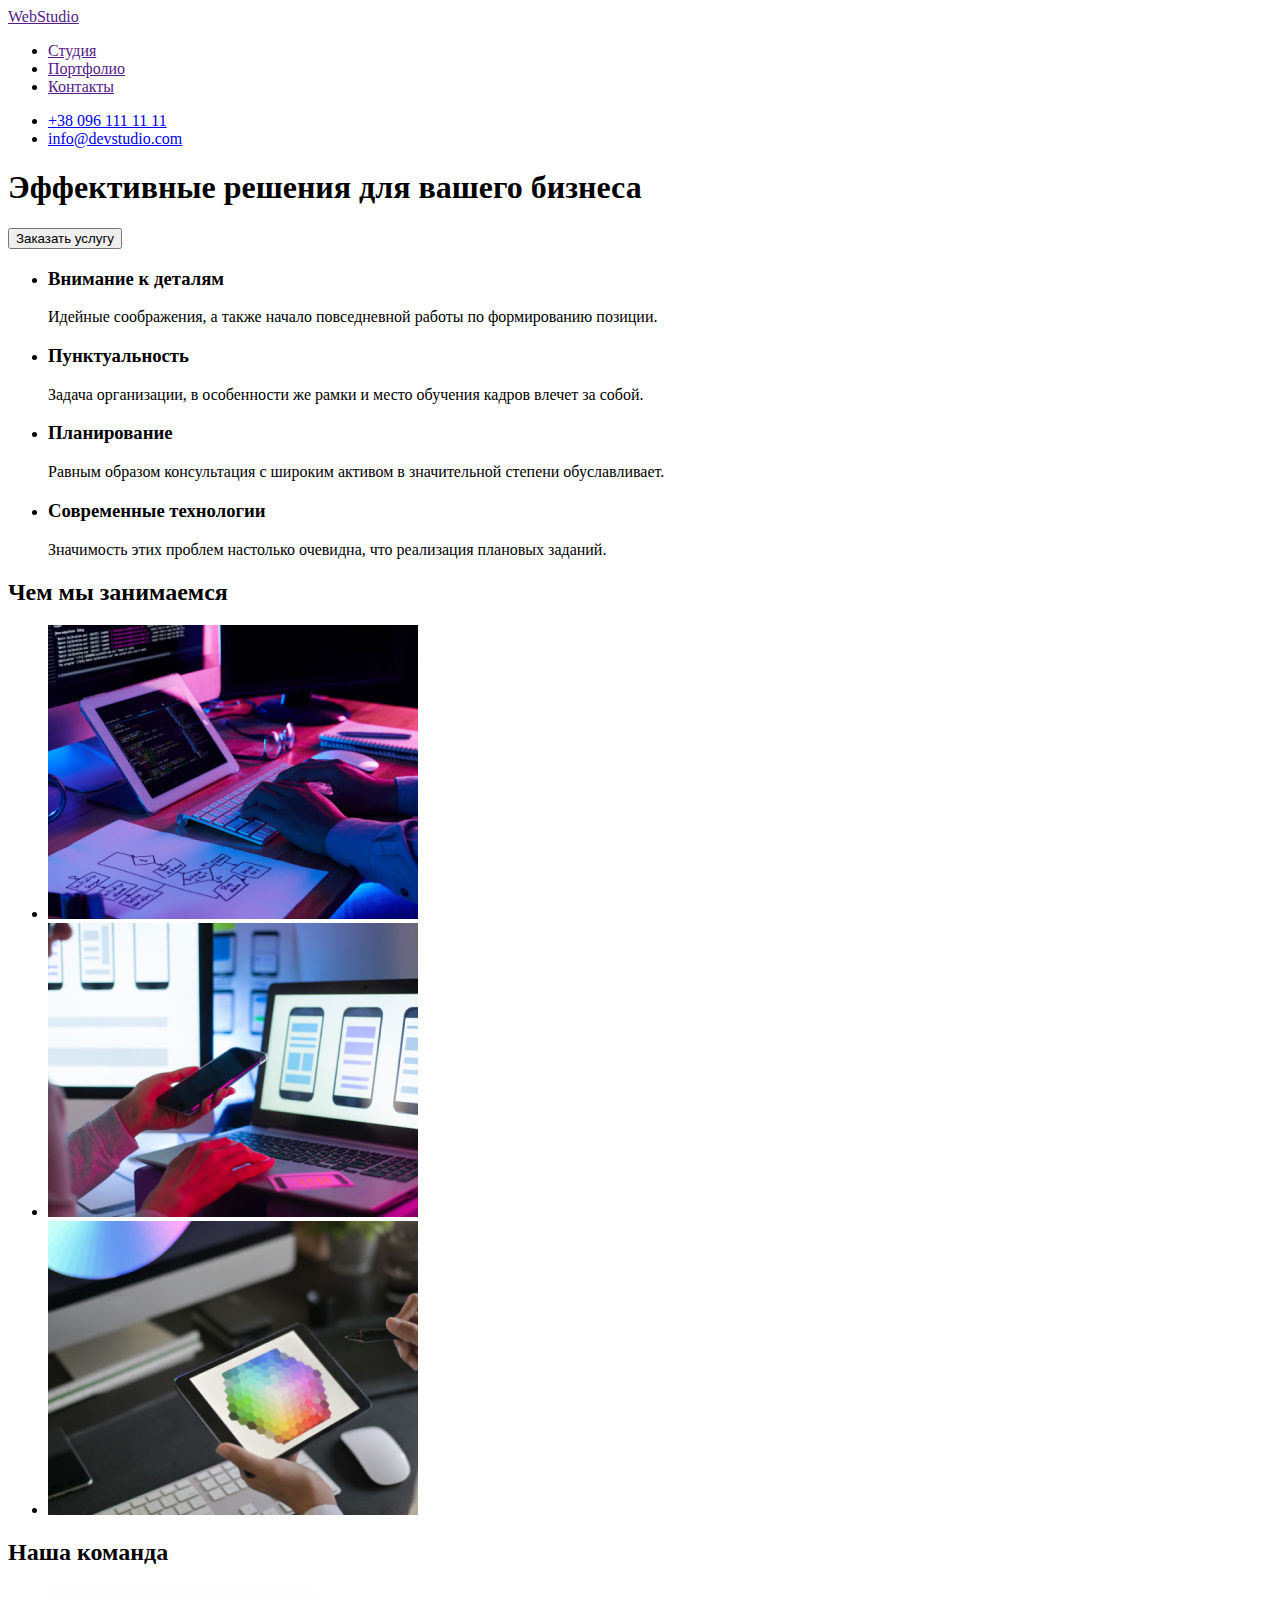
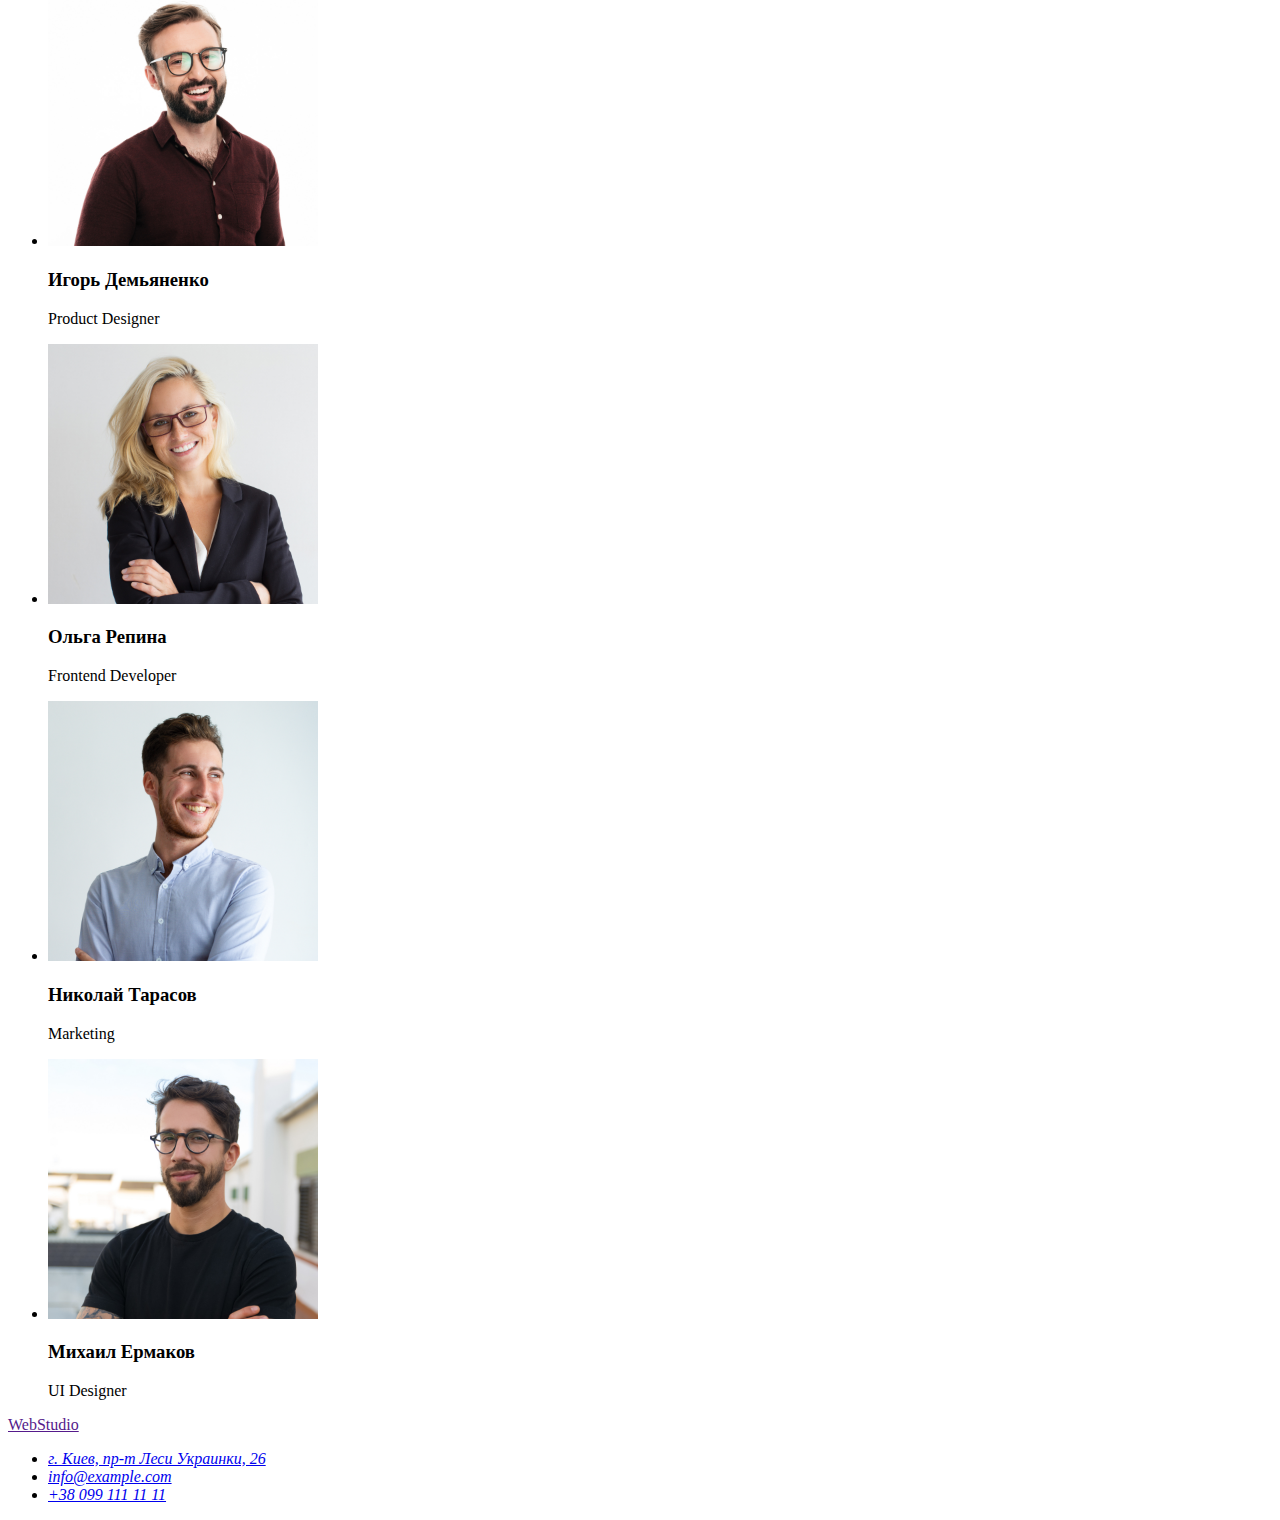
==== index.html @ d9b7ab6d "создает папку стилей" ====
<!DOCTYPE html>
<html lang="ru">
<head>
    <meta charset="UTF-8">
    <meta name="viewport" content="width=device-width, initial-scale=1.0">
    <title>Веб студия</title>
</head>
<body>
    <header>
        <nav>
            <a href="">WebStudio</a>
            <ul>
                <li>
                    <a href="">Студия</a>
                </li>
                <li>
                    <a href="">Портфолио</a>
                </li>
                <li>
                    <a href="">Контакты</a>
                </li>
            </ul>
        </nav>
        <ul>
            <li>
                <a href="tel:+380961111111">+38 096 111 11 11</a>
            </li>
            <li>
                <a href="mailto:info@devstudio.com">info@devstudio.com</a>
            </li>
        </ul>
    </header>
    <main>
        <!--HERO-->
        <section>
            <h1>Эффективные решения для вашего бизнеса</h1>
            <button type="button">Заказать услугу</button>
        </section>
        <!--Особенности-->
        <section>
            <h2 hidden>Особенности</h2>
                <ul>
                    <li>
                        <h3>Внимание к деталям</h3>
                        <p>Идейные соображения, а также начало повседневной работы по формированию позиции.
                        </p>
                    </li>
                    <li>
                        <h3>Пунктуальность</h3>
                        <p>Задача организации, в особенности же рамки и место обучения кадров влечет за собой.</p>
                    </li>
                    <li>
                        <h3>Планирование</h3>
                        <p>Равным образом консультация с широким активом в значительной степени обуславливает.</p>
                    </li>
                    <li>
                        <h3>Современные технологии</h3>
                        <p>Значимость этих проблем настолько очевидна, что реализация плановых заданий.</p>
                    </li>
                </ul>


        </section>
        <!--Чем мы занимаемся-->
        <section>
            <h2>Чем мы занимаемся</h2>
            <ul>
                <li><img src="./images/activity/activity-1.jpg" alt="человек печатает на клавиатуре" width="370" height="294">
                </li>
                <li><img src="./images/activity/activity-2.jpg" alt="человек смотрит в телефон" width="370" height="294"></li>
                <li><img src="./images/activity/activity-3.jpg" alt="человек работает в планшете" width="370" height="294"></li>
            </ul>
        </section>
        <!--Наша команда-->
        <section>
            <h2>Наша команда</h2>
            <ul>
                <li><img src="./images/team/player-1.jpg" alt="Мужчина в темной рубашке" width="270" height="260">
                    <h3>Игорь Демьяненко</h3>
                    <p lang="en">Product Designer</p>
                </li>
                <li><img src="./images/team/player-2.jpg" alt="Девушка в черном пиджаке" width="270" height="260">
                    <h3>Ольга Репина</h3>
                    <p lang="en">Frontend Developer</p>
                </li>
                <li><img src="./images/team/player-3.jpg" alt="Мужчина в светлой рубашке" width="270" height="260">
                    <h3>Николай Тарасов</h3>
                    <p lang="en">Marketing</p>
                </li>
                <li><img src="./images/team/player-4.jpg" alt="Мужчина в черной футболке" width="270" height="260">
                    <h3>Михаил Ермаков</h3>
                    <p lang="en">UI Designer</p>
                </li>
            </ul>
        </section>
    </main>
    <footer>
        <a href="">WebStudio</a>
        <address>
            <ul>
                <li>
                    <a href="https://goo.gl/maps/TbzfaEb3RNL8YiCQ6" target="_blank" rel="noopener noreferrer">г. Киев, пр-т Леси Украинки, 26</a>
                </li>
                <li>
                    <a href="mailto:info@example.com">info@example.com</a>
                </li>
                <li>
                    <a href="tel:+380991111111">+38 099 111 11 11</a>
                </li>
            </ul>
        </address>
    </footer>
</body>
</html>
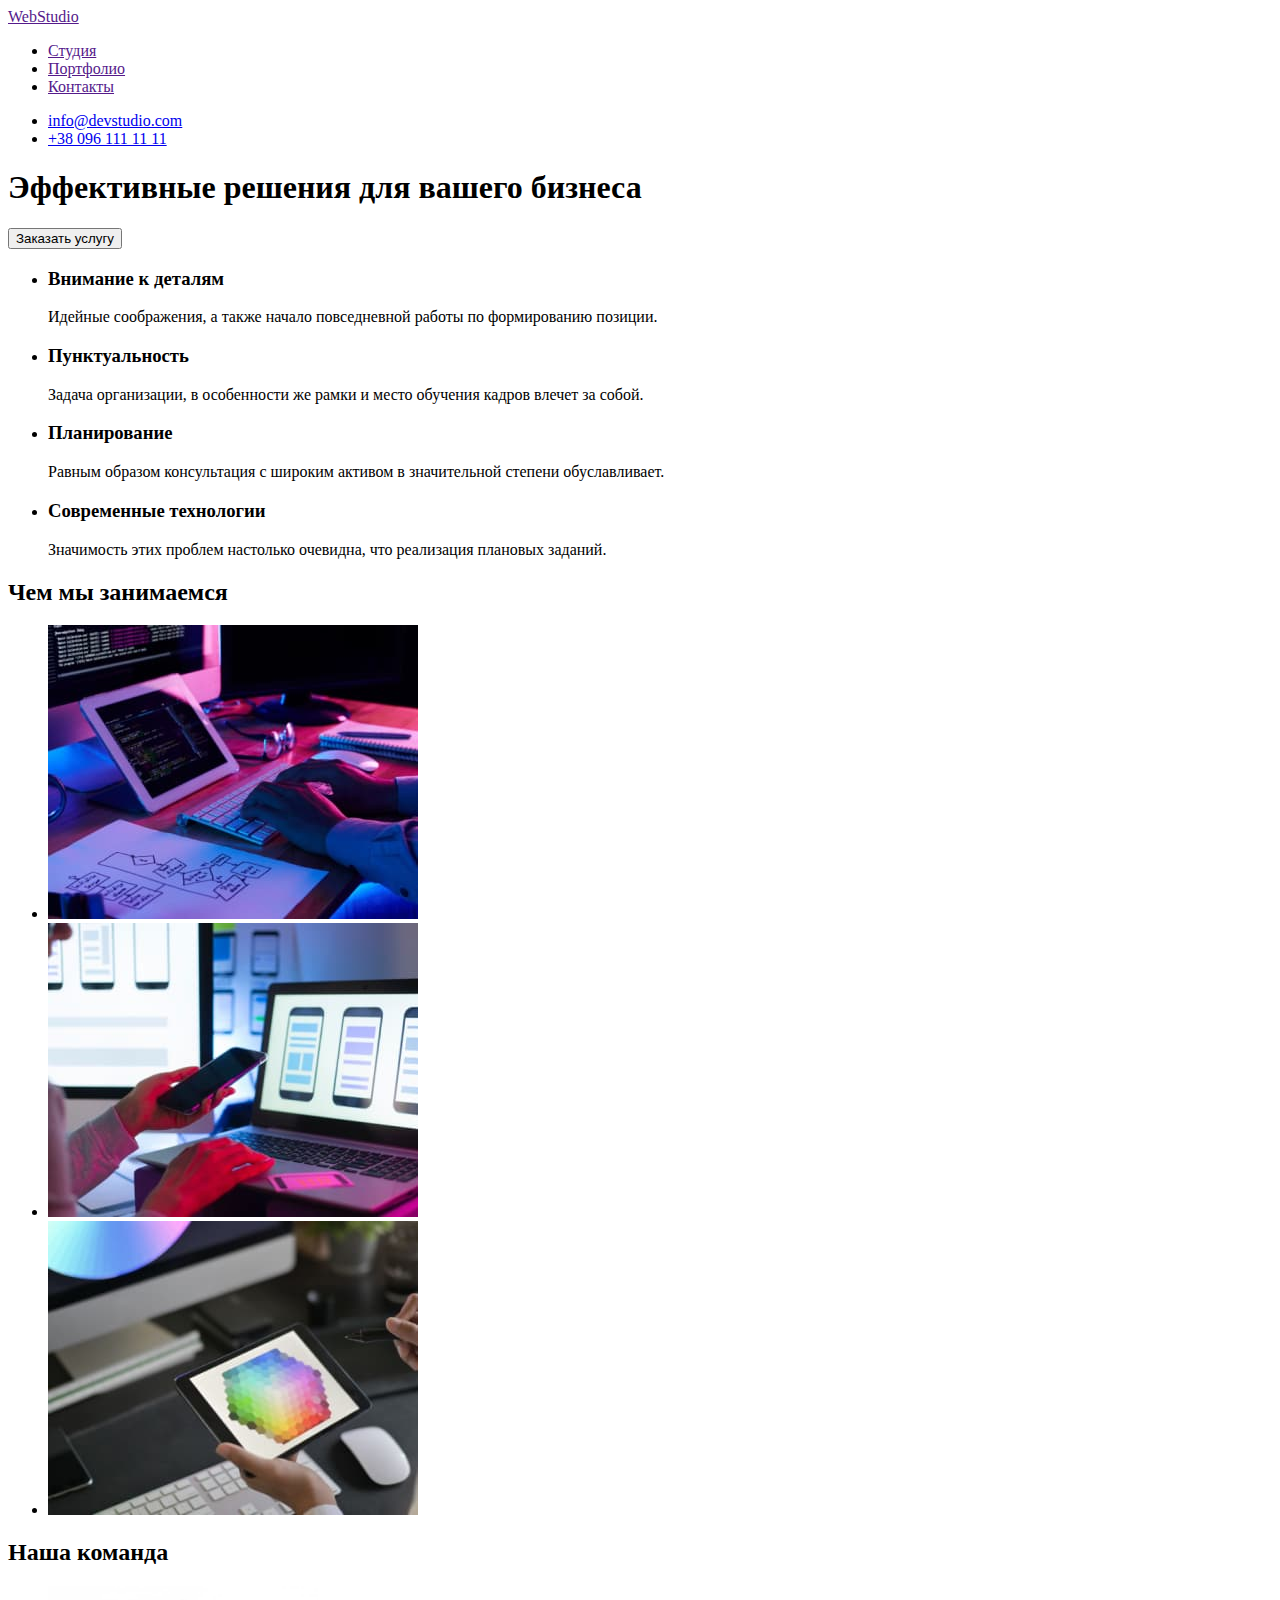
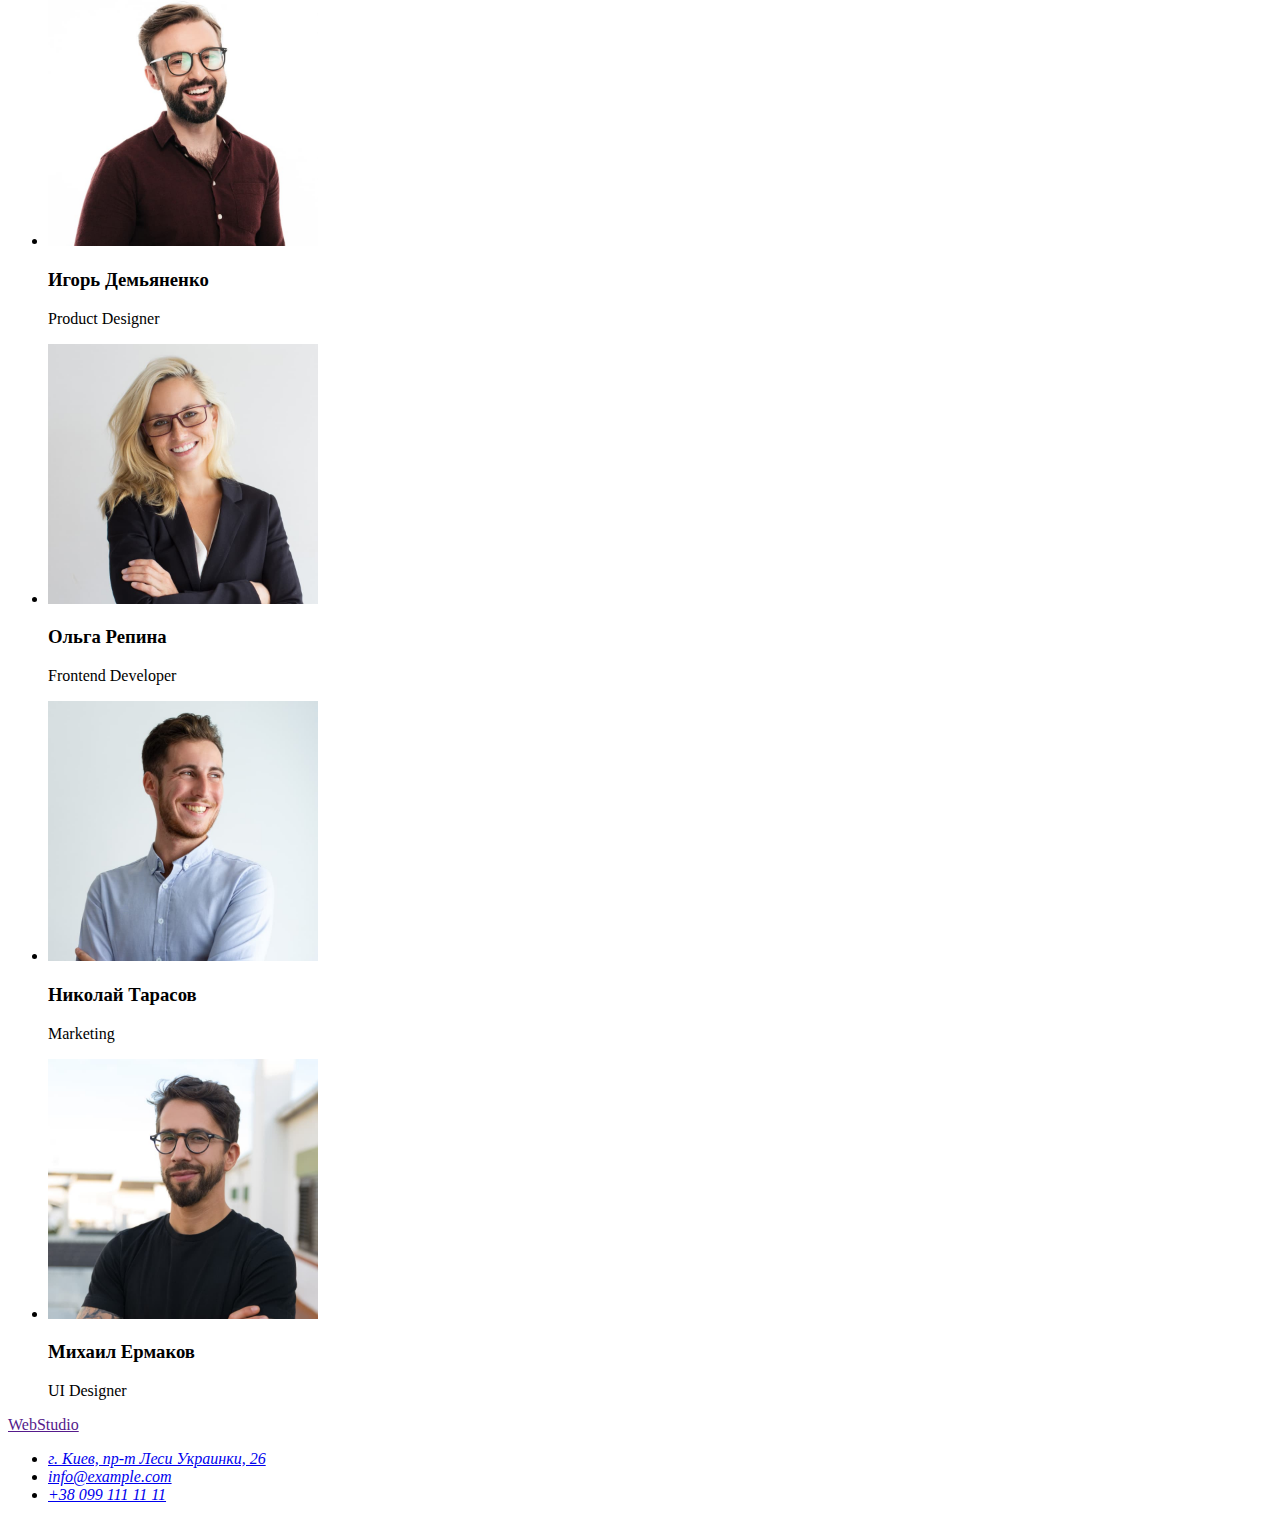
==== commit 0d0d66e1: "Наполняет секцию с проектами" ====
--- a/index.html
+++ b/index.html
@@ -23,10 +23,10 @@
         </nav>
         <ul>
             <li>
-                <a href="tel:+380961111111">+38 096 111 11 11</a>
+                <a href="mailto:info@devstudio.com">info@devstudio.com</a>
             </li>
             <li>
-                <a href="mailto:info@devstudio.com">info@devstudio.com</a>
+                <a href="tel:+380961111111">+38 096 111 11 11</a>
             </li>
         </ul>
     </header>
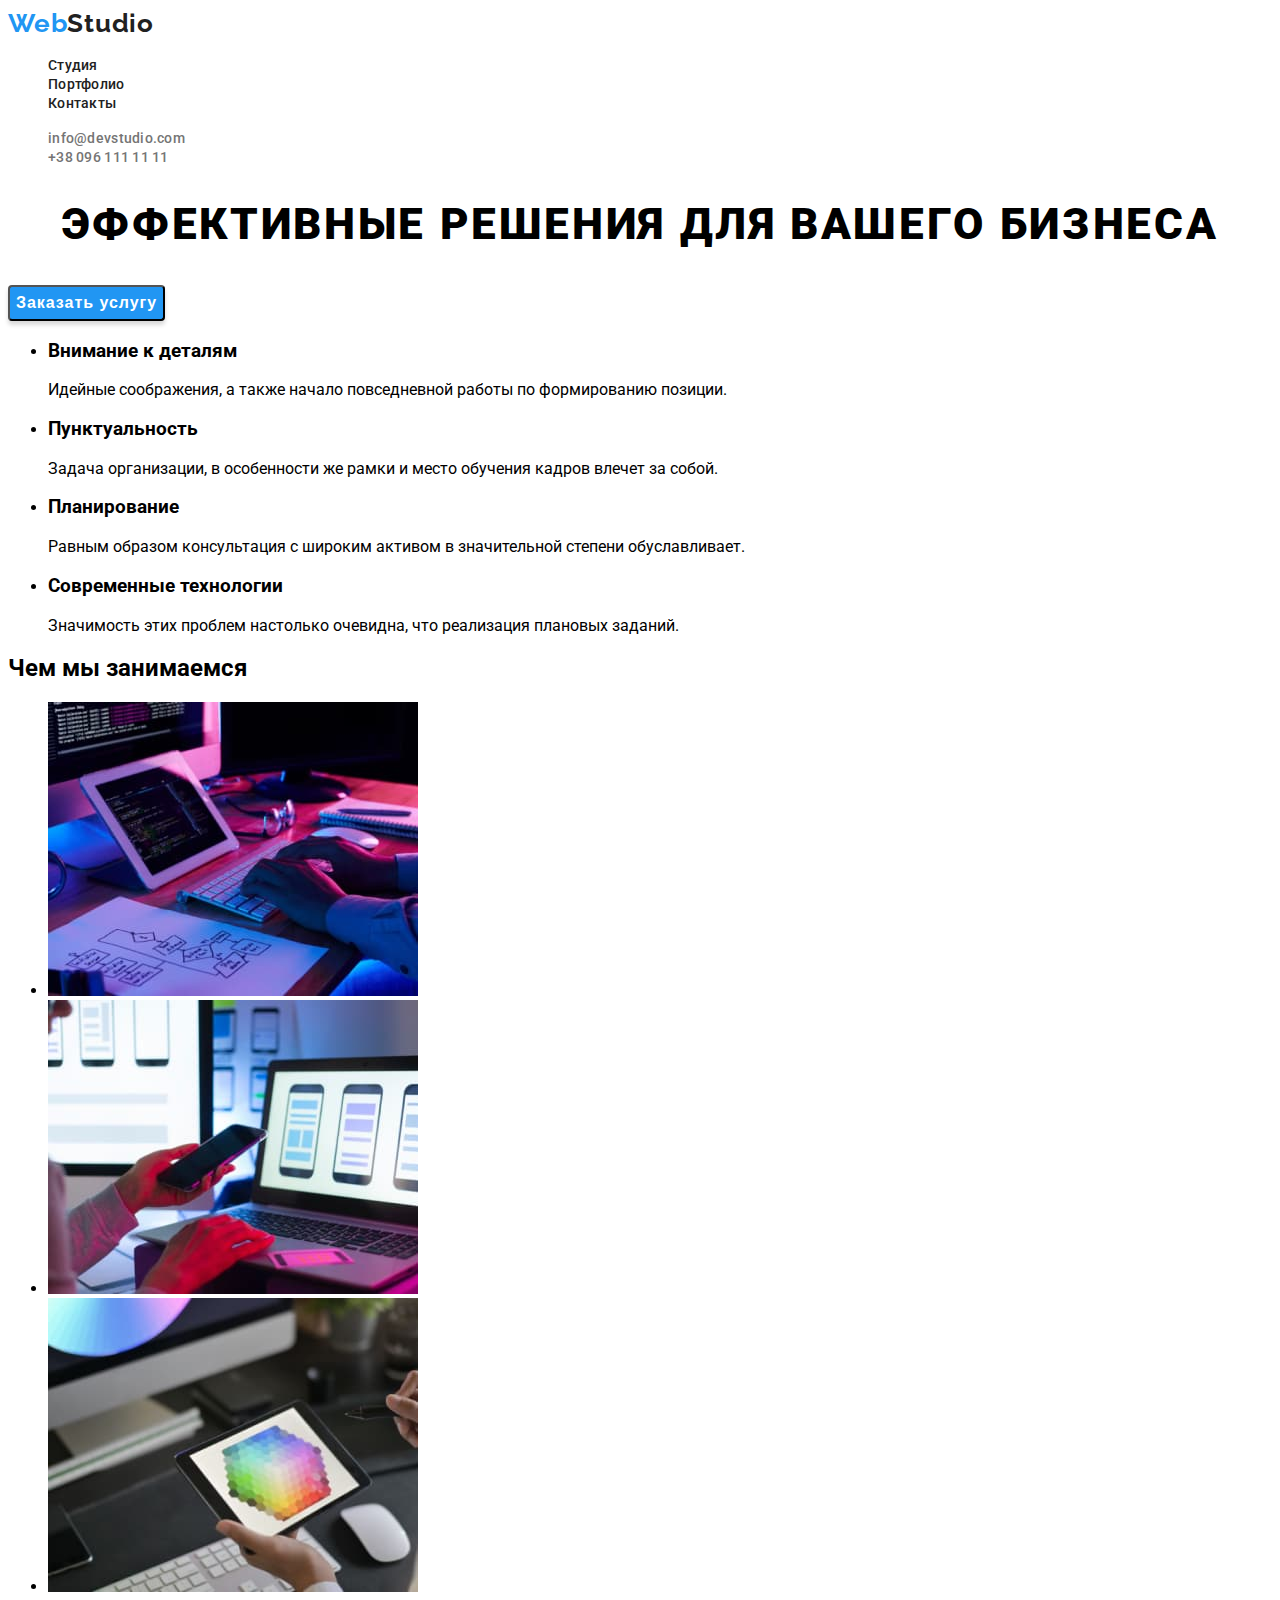
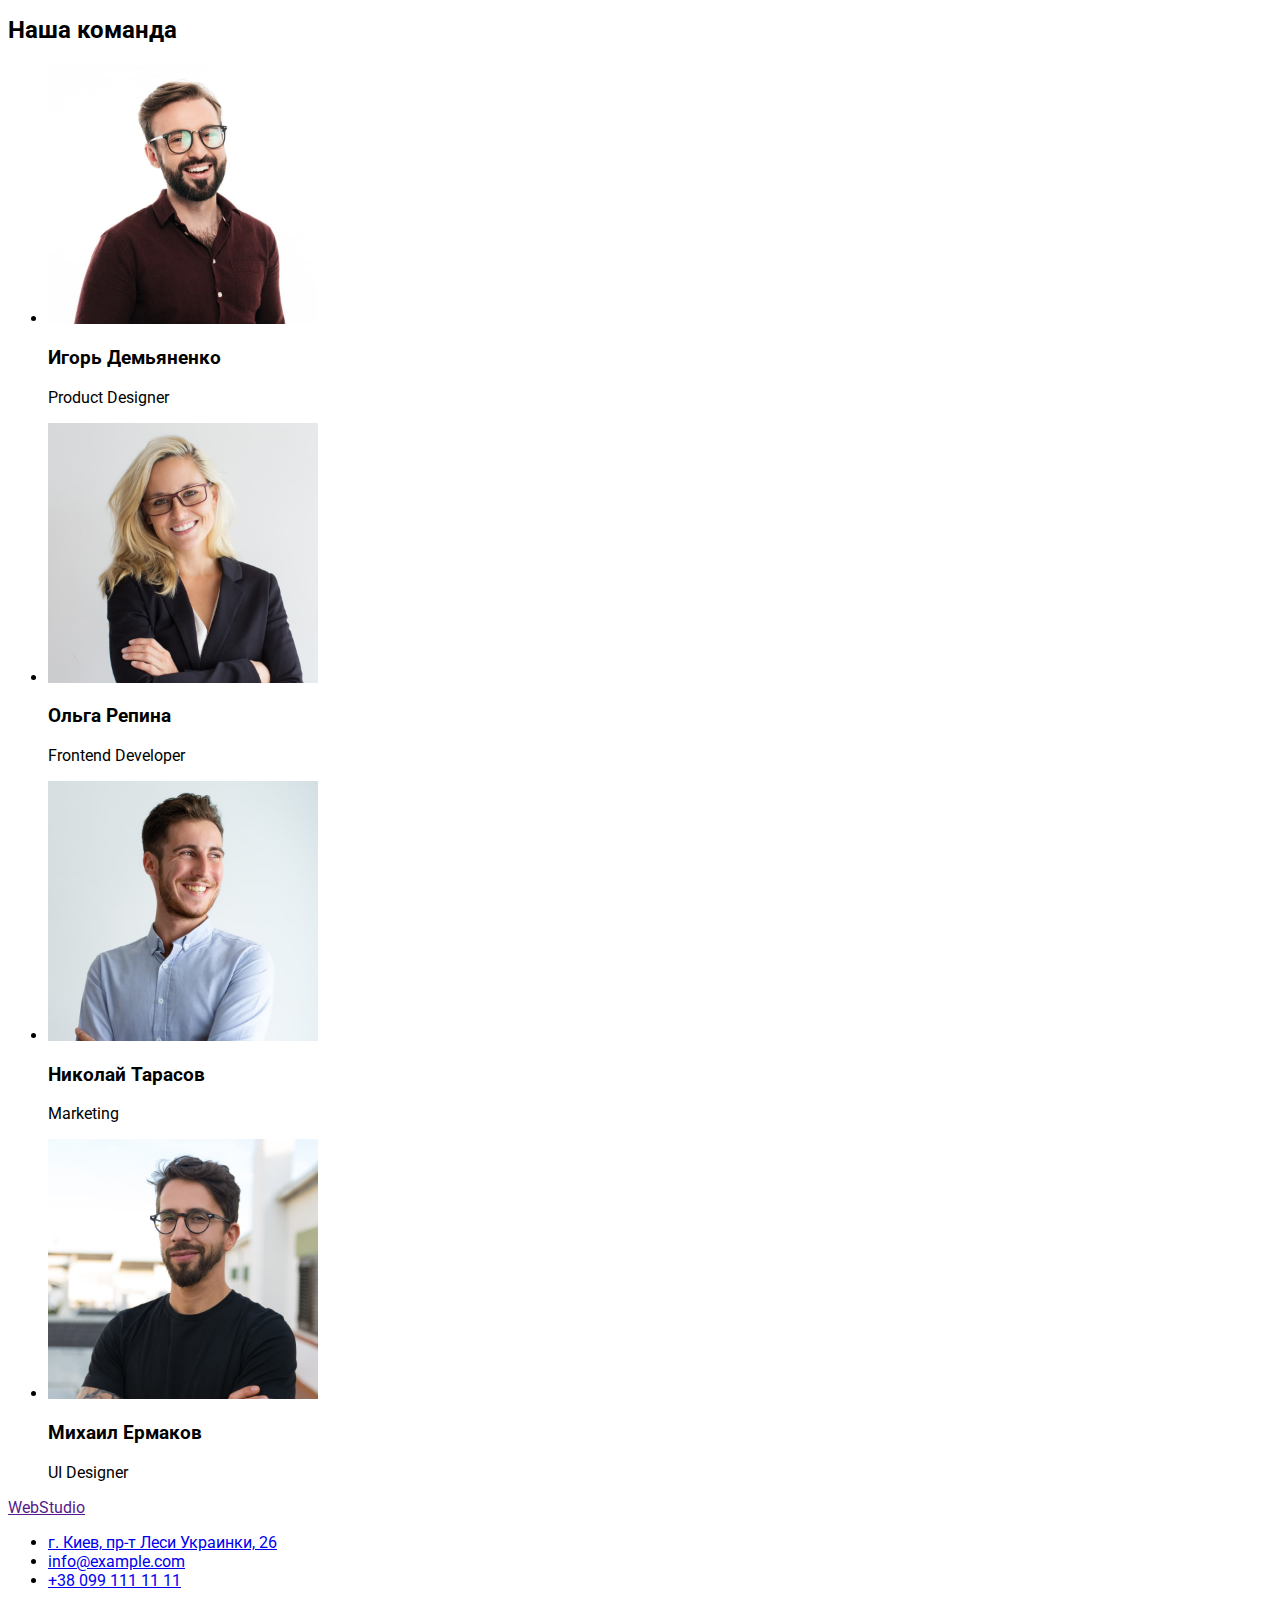
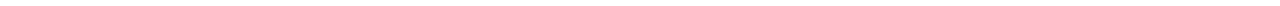
==== commit a2ba1318: "создает классы для index.html" ====
--- a/index.html
+++ b/index.html
@@ -4,37 +4,41 @@
     <meta charset="UTF-8">
     <meta name="viewport" content="width=device-width, initial-scale=1.0">
     <title>Веб студия</title>
+    <link rel="preconnect" href="https://fonts.gstatic.com"> 
+    <link href="https://fonts.googleapis.com/css2?family=Raleway:wght@700&family=Roboto:wght@400;500;700;900&display=swap" rel="stylesheet">
+    <link rel="stylesheet" href="https://cdnjs.cloudflare.com/ajax/libs/modern-normalize/1.0.0/modern-normalize.min.css" integrity="sha512-ISS7cAi1PEhQ8jnbJpJZMd29NlhNj4AWYyLOSp2CE/CsHxTCu+r+t0D2yoJudVrd0/8fTVPUVDzY5Tvli75u/g==" crossorigin="anonymous" />
+    <link rel="stylesheet" href="./css/styles.css">
 </head>
 <body>
-    <header>
-        <nav>
-            <a href="">WebStudio</a>
-            <ul>
-                <li>
-                    <a href="">Студия</a>
+    <header class="header">
+        <nav class="navigation">
+            <a class="logo link" href="">Web<span class="logo-part-top">Studio</span> </a>
+            <ul class="navigation-list list">
+                <li class="navigation-item">
+                    <a class="navigation-link link" href="">Студия</a>
                 </li>
-                <li>
-                    <a href="">Портфолио</a>
+                <li class="navigation-item">
+                    <a class="navigation-link link" href="">Портфолио</a>
                 </li>
-                <li>
-                    <a href="">Контакты</a>
+                <li class="navigation-item">
+                    <a class="navigation-link link" href="">Контакты</a>
                 </li>
             </ul>
         </nav>
-        <ul>
-            <li>
-                <a href="mailto:info@devstudio.com">info@devstudio.com</a>
+        <ul class="contact-list list">
+            <li class="contact-item">
+                <a class="contact-link link" href="mailto:info@devstudio.com">info@devstudio.com</a>
             </li>
             <li>
-                <a href="tel:+380961111111">+38 096 111 11 11</a>
+                <a class="contact-link link" href="tel:+380961111111">+38 096 111 11 11</a>
             </li>
         </ul>
     </header>
     <main>
         <!--HERO-->
-        <section>
-            <h1>Эффективные решения для вашего бизнеса</h1>
-            <button type="button">Заказать услугу</button>
+        <section class="hero">
+            <h1 class="hero-title">Эффективные решения для вашего бизнеса</h1>
+            <button class="modal-btn" type="button">Заказать услугу</button>
         </section>
         <!--Особенности-->
         <section>
@@ -96,7 +100,7 @@
     </main>
     <footer>
         <a href="">WebStudio</a>
-        <address>
+        <address class="address">
             <ul>
                 <li>
                     <a href="https://goo.gl/maps/TbzfaEb3RNL8YiCQ6" target="_blank" rel="noopener noreferrer">г. Киев, пр-т Леси Украинки, 26</a>
--- a/css/styles.css
+++ b/css/styles.css
@@ -0,0 +1,89 @@
+:root {
+    --main-font: 'Roboto', sans-serif;
+    --secondary-font: 'Raleway', sans-serif;
+    --accent-color:  #2196F3;
+}
+
+body {
+    font-family: var(--main-font);
+}
+
+.link {
+    text-decoration: none;
+}
+
+.list {
+    list-style: none;
+}
+
+.address {
+    font-style: normal;
+}
+
+.logo {
+font-family: var(--secondary-font);
+font-weight: 700;
+font-size: 26px;
+line-height: 1.19;
+letter-spacing: 0.03em;
+
+color: #2196F3;
+}
+
+.logo-part-top {
+    color: #212121;
+}
+
+.navigation-link {
+font-weight: 500;
+font-size: 14px;
+line-height: 1.14;
+letter-spacing: 0.02em;
+
+color: #212121;
+}
+
+.navigation-link:hover,
+.navigation-link:focus {
+    color: var(--accent-color);
+}
+
+.contact-link {
+font-weight: 500;
+font-size: 14px;
+line-height: 1.14;
+letter-spacing: 0.02em;
+
+color: #757575;
+}
+
+.contact-link:hover,
+.contact-link:focus {
+    color:var(--accent-color);
+}
+
+.hero-title {
+font-weight: 900;
+font-size: 44px;
+line-height: 1.36;
+text-align: center;
+letter-spacing: 0.06em;
+text-transform: uppercase;
+
+/* color: #FFFFFF; */
+}
+
+.modal-btn {
+font-weight: 700;
+font-size: 16px;
+line-height: 1.88;
+display: flex;
+align-items: center;
+text-align: center;
+letter-spacing: 0.06em;
+
+color: #FFFFFF;
+background: #2196F3;
+box-shadow: 0px 4px 4px rgba(0, 0, 0, 0.15);
+border-radius: 4px;
+}
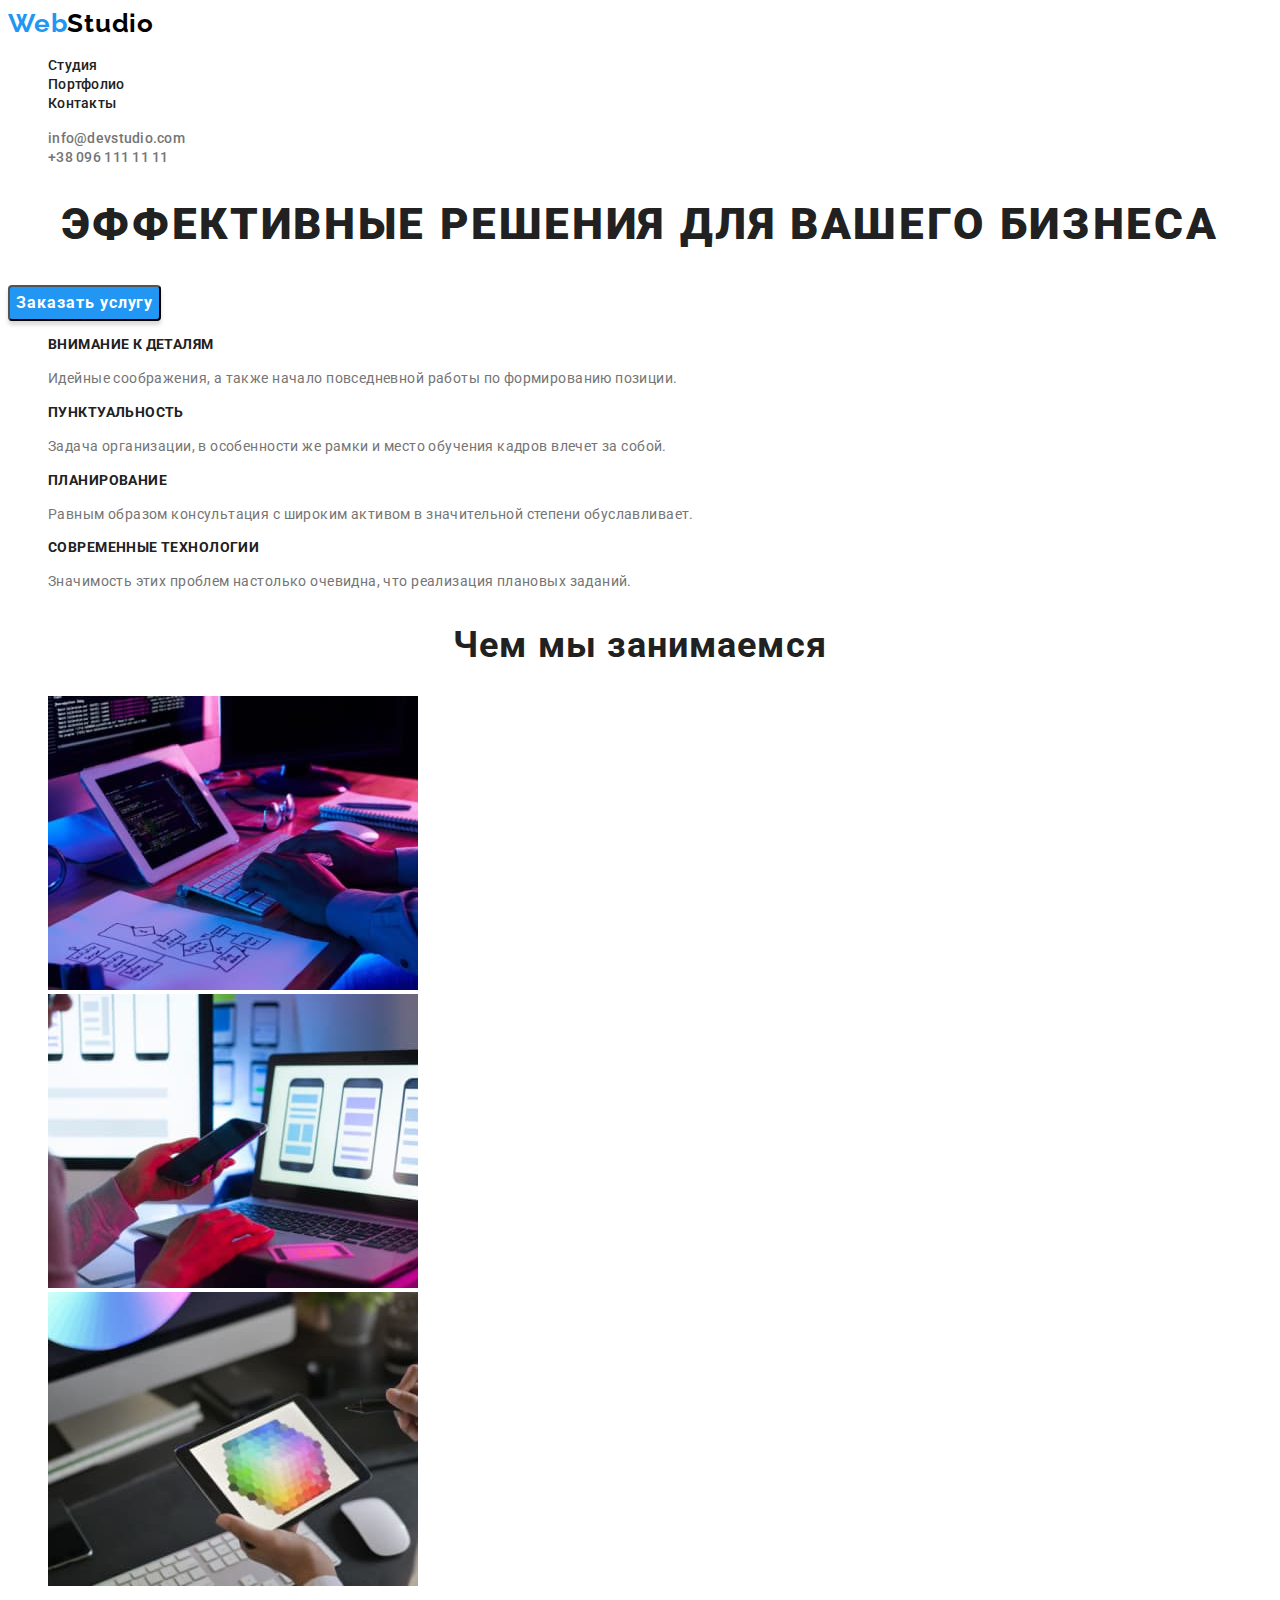
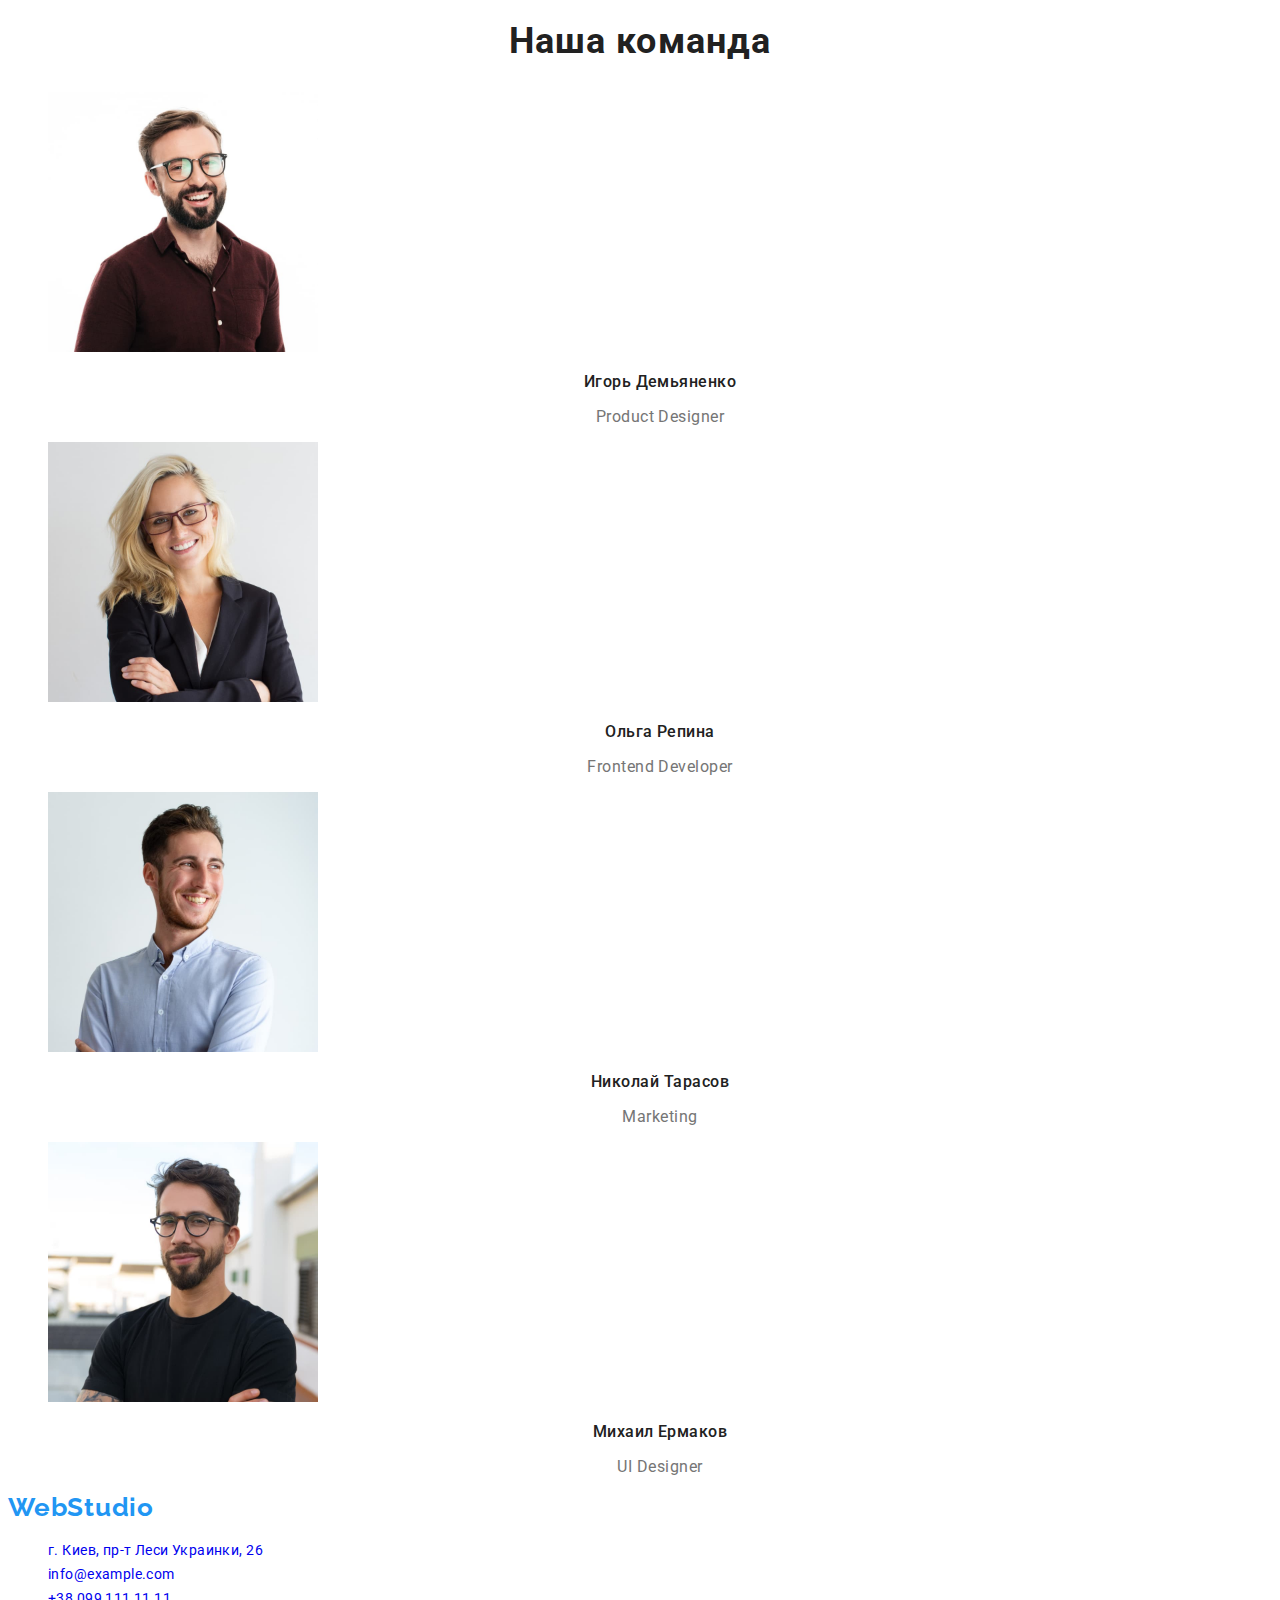
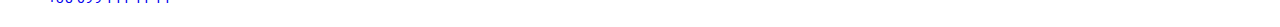
==== commit b8c53ab4: "добавляет классы и стили в index.html" ====
--- a/index.html
+++ b/index.html
@@ -40,76 +40,80 @@
             <h1 class="hero-title">Эффективные решения для вашего бизнеса</h1>
             <button class="modal-btn" type="button">Заказать услугу</button>
         </section>
-        <!--Особенности-->
-        <section>
-            <h2 hidden>Особенности</h2>
-                <ul>
-                    <li>
-                        <h3>Внимание к деталям</h3>
-                        <p>Идейные соображения, а также начало повседневной работы по формированию позиции.
+        <!--Features-->
+        <section class="features">
+            <h2 class="title" hidden>Особенности</h2>
+                <ul class="features-list list">
+                    <li class="features-item">
+                        <h3 class="features-title">Внимание к деталям</h3>
+                        <p class="features-text">Идейные соображения, а также начало повседневной работы по формированию позиции.
                         </p>
                     </li>
-                    <li>
-                        <h3>Пунктуальность</h3>
-                        <p>Задача организации, в особенности же рамки и место обучения кадров влечет за собой.</p>
+                    <li class="features-item">
+                        <h3 class="features-title">Пунктуальность</h3>
+                        <p class="features-text">Задача организации, в особенности же рамки и место обучения кадров влечет за собой.</p>
                     </li>
-                    <li>
-                        <h3>Планирование</h3>
-                        <p>Равным образом консультация с широким активом в значительной степени обуславливает.</p>
+                    <li class="features-item">
+                        <h3 class="features-title">Планирование</h3>
+                        <p class="features-text">Равным образом консультация с широким активом в значительной степени обуславливает.</p>
                     </li>
-                    <li>
-                        <h3>Современные технологии</h3>
-                        <p>Значимость этих проблем настолько очевидна, что реализация плановых заданий.</p>
+                    <li class="features-item">
+                        <h3 class="features-title">Современные технологии</h3>
+                        <p class="features-text">Значимость этих проблем настолько очевидна, что реализация плановых заданий.</p>
                     </li>
                 </ul>
-
-
         </section>
-        <!--Чем мы занимаемся-->
-        <section>
-            <h2>Чем мы занимаемся</h2>
-            <ul>
-                <li><img src="./images/activity/activity-1.jpg" alt="человек печатает на клавиатуре" width="370" height="294">
-                </li>
-                <li><img src="./images/activity/activity-2.jpg" alt="человек смотрит в телефон" width="370" height="294"></li>
-                <li><img src="./images/activity/activity-3.jpg" alt="человек работает в планшете" width="370" height="294"></li>
+        <!--Activity-->
+        <section class="activity">
+            <h2 class="title">Чем мы занимаемся</h2>
+            <ul class="activity-list list">
+                <li class="activity-item">
+                    <img class="activity-item-img" src="./images/activity/activity-1.jpg" alt="человек печатает на клавиатуре" width="370" height="294"></li>
+                <li class="activity-item">
+                    <img class="activity-item-img" src="./images/activity/activity-2.jpg" alt="человек смотрит в телефон" width="370" height="294"></li>
+                <li class="activity-item">
+                    <img class="activity-item-img" src="./images/activity/activity-3.jpg" alt="человек работает в планшете" width="370" height="294"></li>
             </ul>
         </section>
-        <!--Наша команда-->
-        <section>
-            <h2>Наша команда</h2>
-            <ul>
-                <li><img src="./images/team/player-1.jpg" alt="Мужчина в темной рубашке" width="270" height="260">
-                    <h3>Игорь Демьяненко</h3>
-                    <p lang="en">Product Designer</p>
+        <!--Team-->
+        <section class="team">
+            <h2 class="title">Наша команда</h2>
+            <ul class="team-list list">
+                <li class="team-item">
+                    <img class="team-item-img" src="./images/team/player-1.jpg" alt="Мужчина в темной рубашке" width="270" height="260">
+                    <h3 class="team-title">Игорь Демьяненко</h3>
+                    <p class="team-text" lang="en">Product Designer</p>
                 </li>
-                <li><img src="./images/team/player-2.jpg" alt="Девушка в черном пиджаке" width="270" height="260">
-                    <h3>Ольга Репина</h3>
-                    <p lang="en">Frontend Developer</p>
+                <li class="team-item">
+                    <img class="team-item-img" src="./images/team/player-2.jpg" alt="Девушка в черном пиджаке" width="270" height="260">
+                    <h3 class="team-title">Ольга Репина</h3>
+                    <p class="team-text" lang="en">Frontend Developer</p>
                 </li>
-                <li><img src="./images/team/player-3.jpg" alt="Мужчина в светлой рубашке" width="270" height="260">
-                    <h3>Николай Тарасов</h3>
-                    <p lang="en">Marketing</p>
+                <li class="team-item">
+                    <img class="team-item-img" src="./images/team/player-3.jpg" alt="Мужчина в светлой рубашке" width="270" height="260">
+                    <h3 class="team-title">Николай Тарасов</h3>
+                    <p class="team-text" lang="en">Marketing</p>
                 </li>
-                <li><img src="./images/team/player-4.jpg" alt="Мужчина в черной футболке" width="270" height="260">
-                    <h3>Михаил Ермаков</h3>
-                    <p lang="en">UI Designer</p>
+                <li class="team-item">
+                    <img class="team-item-img" src="./images/team/player-4.jpg" alt="Мужчина в черной футболке" width="270" height="260">
+                    <h3 class="team-title">Михаил Ермаков</h3>
+                    <p class="team-text" lang="en">UI Designer</p>
                 </li>
             </ul>
         </section>
     </main>
     <footer>
-        <a href="">WebStudio</a>
+        <a class="logo link" href="">Web<span class="logo-part-bottom">Studio</span></a>
         <address class="address">
-            <ul>
-                <li>
-                    <a href="https://goo.gl/maps/TbzfaEb3RNL8YiCQ6" target="_blank" rel="noopener noreferrer">г. Киев, пр-т Леси Украинки, 26</a>
+            <ul class="address-list list">
+                <li class="address-item">
+                    <a class="address-map link" href="https://goo.gl/maps/TbzfaEb3RNL8YiCQ6" target="_blank" rel="noopener noreferrer">г. Киев, пр-т Леси Украинки, 26</a>
                 </li>
-                <li>
-                    <a href="mailto:info@example.com">info@example.com</a>
+                <li class="address-item">
+                    <a class="address-mail-tel link" href="mailto:info@example.com">info@example.com</a>
                 </li>
-                <li>
-                    <a href="tel:+380991111111">+38 099 111 11 11</a>
+                <li class="address-item">
+                    <a class="address-mail-tel link" href="tel:+380991111111">+38 099 111 11 11</a>
                 </li>
             </ul>
         </address>
--- a/css/styles.css
+++ b/css/styles.css
@@ -6,6 +6,7 @@
 
 body {
     font-family: var(--main-font);
+    color: #212121;
 }
 
 .link {
@@ -16,10 +17,7 @@
     list-style: none;
 }
 
-.address {
-    font-style: normal;
-}
-
+/* =========== HEADER =========== */
 .logo {
 font-family: var(--secondary-font);
 font-weight: 700;
@@ -31,7 +29,7 @@
 }
 
 .logo-part-top {
-    color: #212121;
+    color: #000000;
 }
 
 .navigation-link {
@@ -61,7 +59,9 @@
 .contact-link:focus {
     color:var(--accent-color);
 }
+/* =========== END HEADER =========== */
 
+/* =========== HERO =========== */
 .hero-title {
 font-weight: 900;
 font-size: 44px;
@@ -74,6 +74,7 @@
 }
 
 .modal-btn {
+font-family: inherit;
 font-weight: 700;
 font-size: 16px;
 line-height: 1.88;
@@ -87,3 +88,100 @@
 box-shadow: 0px 4px 4px rgba(0, 0, 0, 0.15);
 border-radius: 4px;
 }
+
+.modal-btn:hover,
+.modal-btn:focus {
+    background-color: #188CE8;
+}
+/* =========== END HERO =========== */
+
+/* =========== FEATURES =========== */
+.title {
+font-weight: 700;
+font-size: 36px;
+line-height: 1.17;
+text-align: center;
+letter-spacing: 0.03em;
+
+color: #212121;
+}
+
+.features-title {
+font-weight: 700;
+font-size: 14px;
+line-height: 1.14;
+letter-spacing: 0.03em;
+text-transform: uppercase;
+
+color: #212121;
+}
+
+.features-text {
+font-size: 14px;
+line-height: 1.71;
+letter-spacing: 0.03em;
+
+color: #757575;
+}
+/* =========== END FEATURES =========== */
+
+/* =========== ACTIVITY =========== */
+/* =========== END ACTIVITY =========== */
+
+/* =========== TEAM =========== */
+.team-title {
+font-weight: 500;
+font-size: 16px;
+line-height: 1.19;
+text-align: center;
+letter-spacing: 0.03em;
+}
+
+.team-text {
+font-size: 16px;
+line-height: 1.19;
+text-align: center;
+letter-spacing: 0.03em;
+
+color: #757575;
+}
+/* =========== END TEAM =========== */
+
+/* =========== FOOTER =========== */
+.logo-part-bottom {
+    /* color: #FFFFFF; */
+}
+
+.address {
+    font-style: normal;
+}
+
+.address-map {
+font-weight: 400;
+font-size: 14px;
+line-height: 1.71;
+letter-spacing: 0.03em;
+
+/* color: #FFFFFF; */
+}
+
+.address-mail-tel {
+font-weight: 400;
+font-size: 14px;
+line-height: 1.71;
+letter-spacing: 0.03em;
+    
+/* color: rgba(255, 255, 255, 0.6);; */
+}
+
+.address-map:hover,
+.address-map:focus {
+    color: var(--accent-color);
+}
+
+.address-mail-tel:hover,
+.address-mail-tel:focus {
+    color: var(--accent-color);
+}
+
+/* =========== END FOOTER =========== */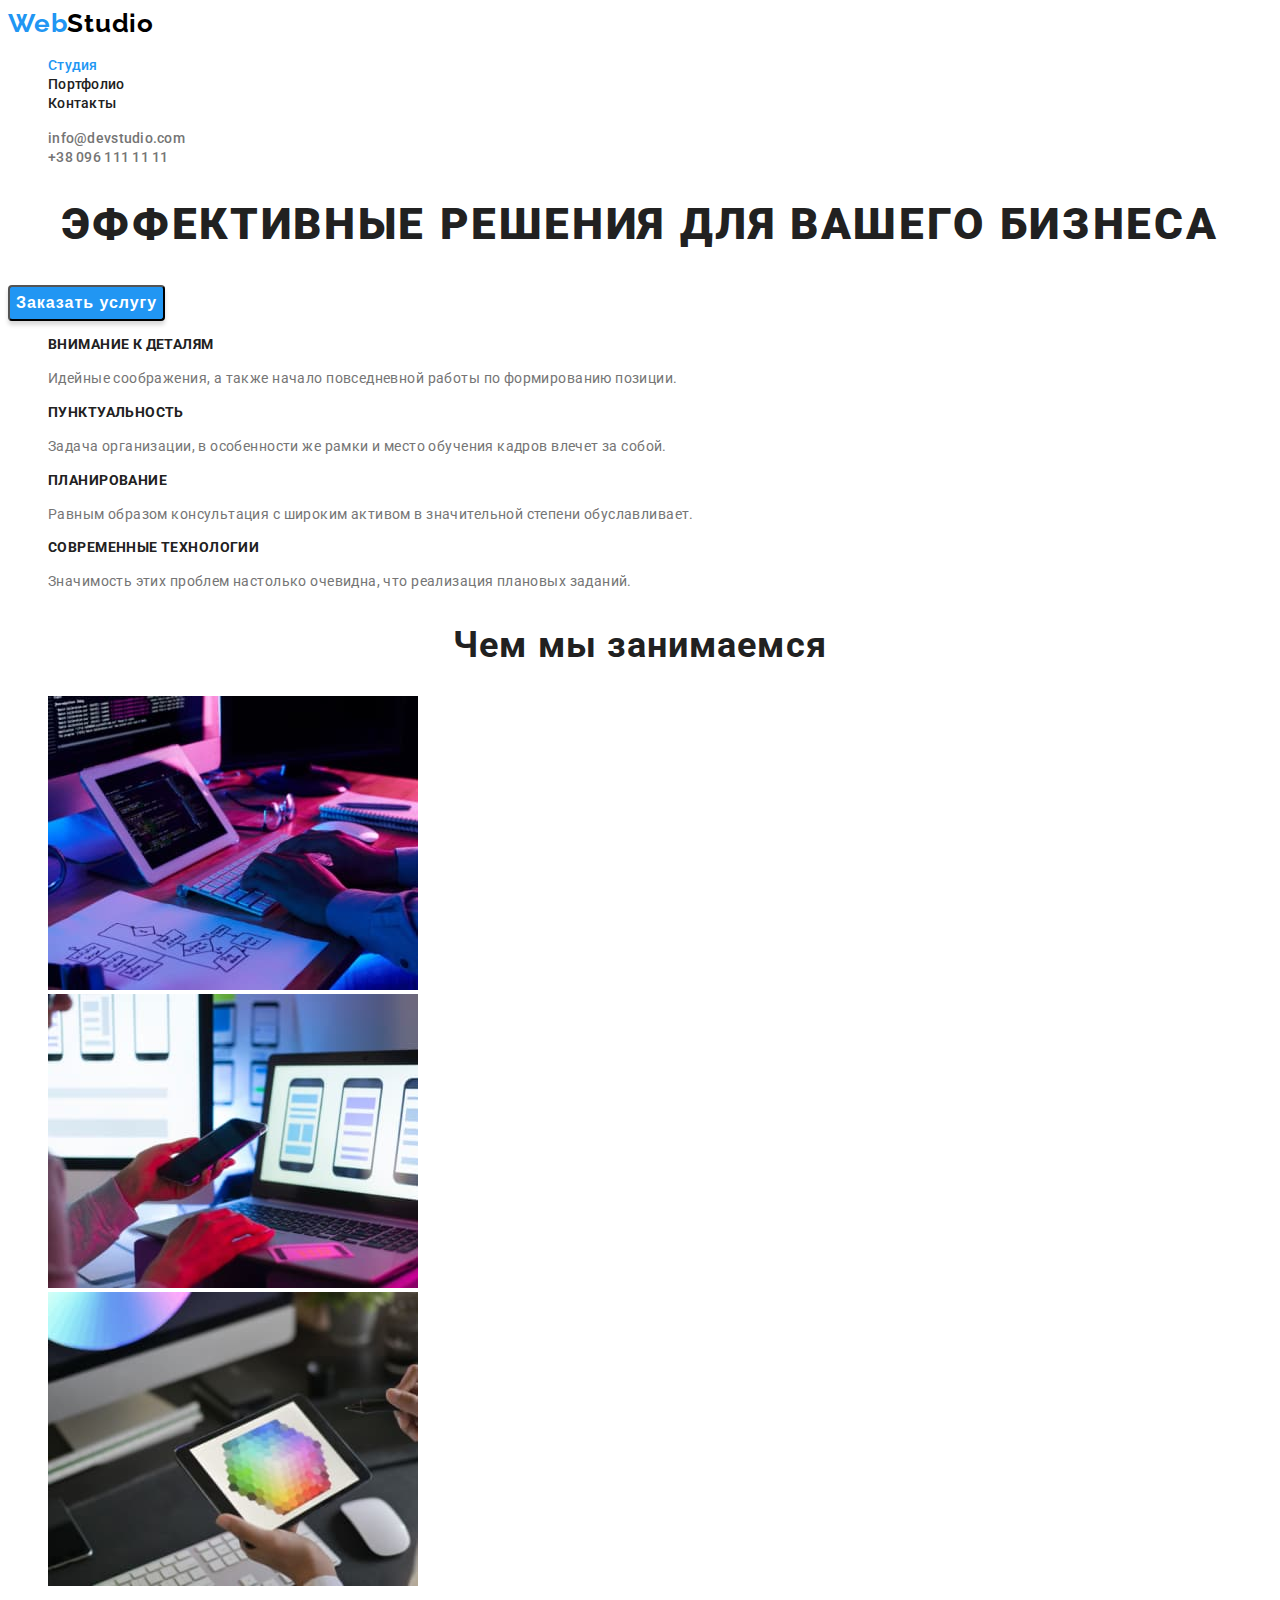
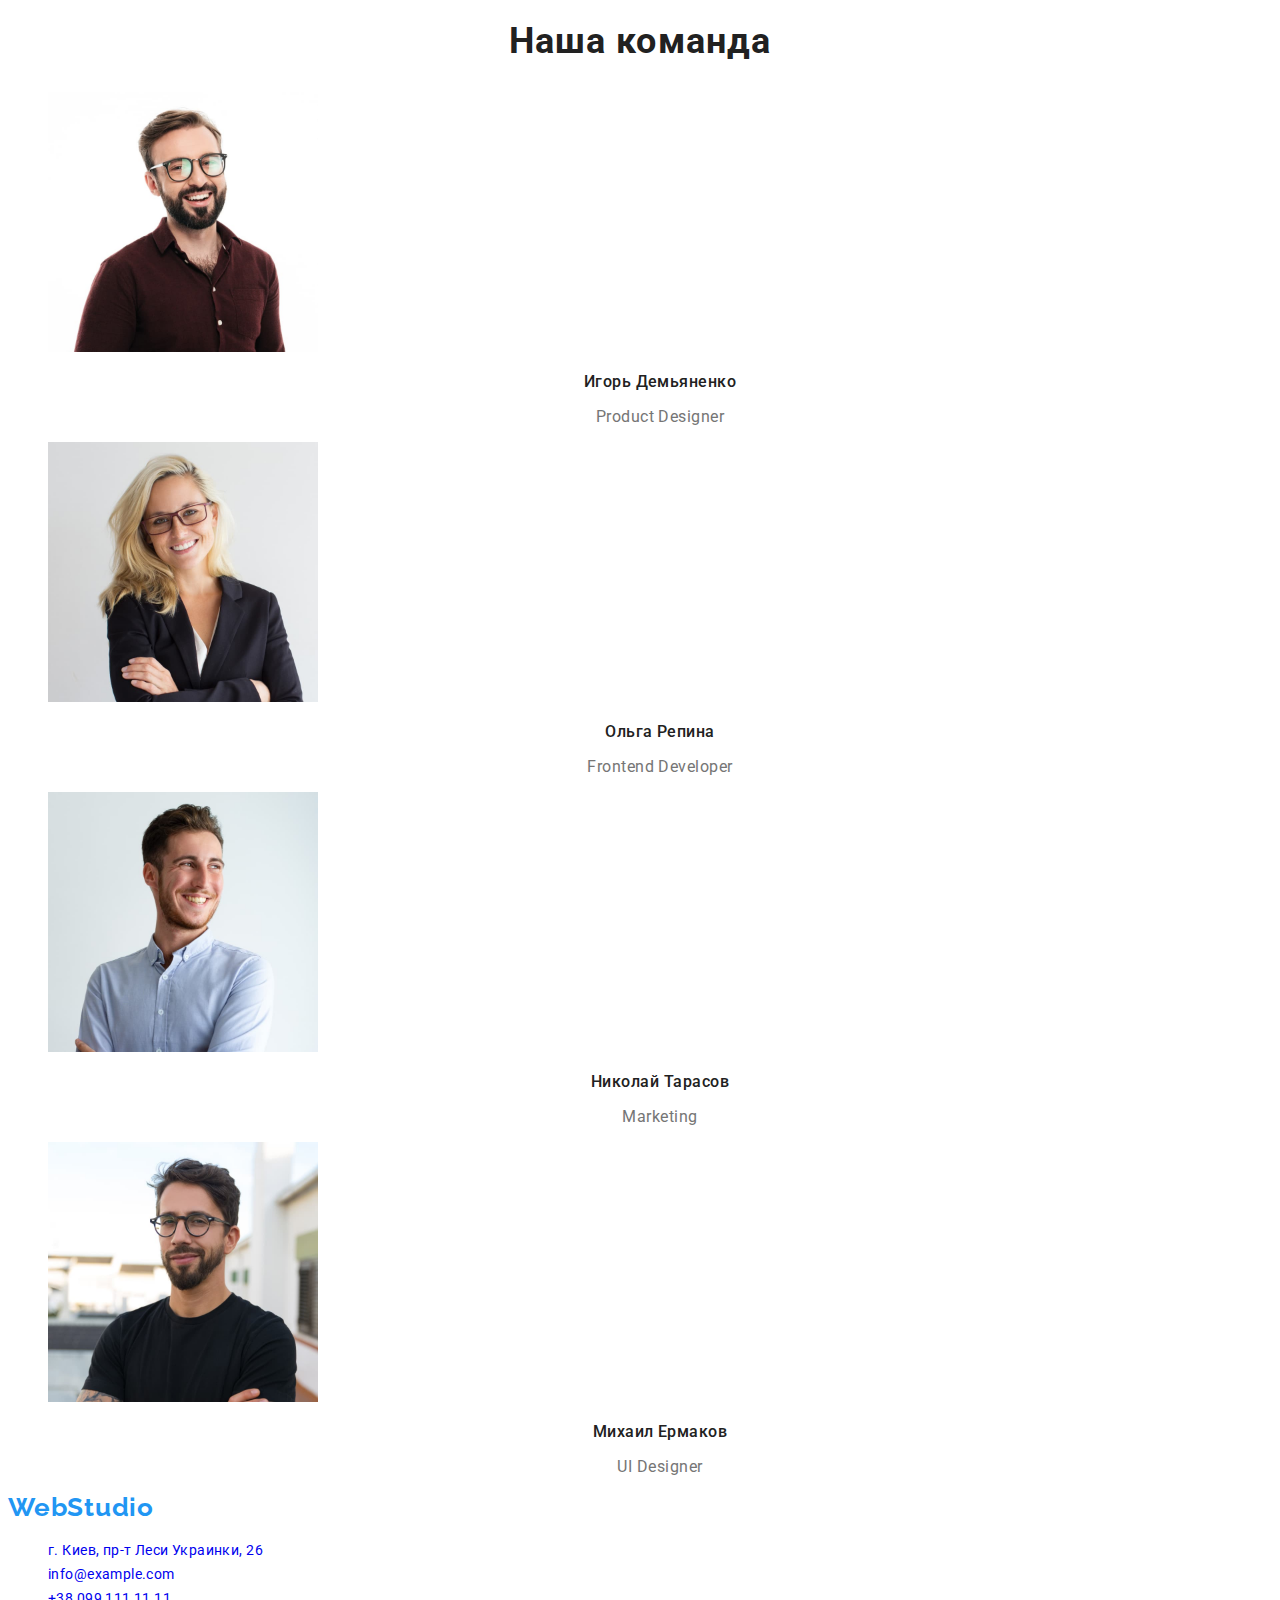
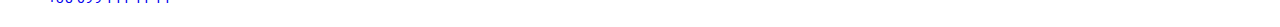
==== commit 720b5472: "добавляет классы и стили к porfolio.html" ====
--- a/index.html
+++ b/index.html
@@ -15,10 +15,10 @@
             <a class="logo link" href="">Web<span class="logo-part-top">Studio</span> </a>
             <ul class="navigation-list list">
                 <li class="navigation-item">
-                    <a class="navigation-link link" href="">Студия</a>
+                    <a class="navigation-link link current" href="">Студия</a>
                 </li>
                 <li class="navigation-item">
-                    <a class="navigation-link link" href="">Портфолио</a>
+                    <a class="navigation-link link" href="./portfolio.html">Портфолио</a>
                 </li>
                 <li class="navigation-item">
                     <a class="navigation-link link" href="">Контакты</a>
--- a/css/styles.css
+++ b/css/styles.css
@@ -30,6 +30,10 @@
 
 .logo-part-top {
     color: #000000;
+}
+
+.navigation-list .navigation-link.current {
+    color: var(--accent-color);
 }
 
 .navigation-link {
@@ -74,7 +78,6 @@
 }
 
 .modal-btn {
-font-family: inherit;
 font-weight: 700;
 font-size: 16px;
 line-height: 1.88;
@@ -183,5 +186,41 @@
 .address-mail-tel:focus {
     color: var(--accent-color);
 }
-
-/* =========== END FOOTER =========== */+/* =========== END FOOTER =========== */
+
+/* =========== PORTFOLIO =========== */
+.filters-btn {
+font-weight: 500;
+font-size: 16px;
+line-height: 1.63;
+text-align: center;
+letter-spacing: 0.03em;
+
+background: #F5F4FA;
+border-radius: 4px;
+box-shadow: 0px 3px 1px rgba(0, 0, 0, 0.1), 0px 1px 2px rgba(0, 0, 0, 0.08), 0px 2px 2px rgba(0, 0, 0, 0.12);
+border-radius: 4px;
+}
+
+.filters-btn:hover,
+.filters-btn:focus {
+    color: #FFFFFF;
+    background-color: var(--accent-color);
+}
+
+.projects-title {
+font-weight: 700;
+font-size: 18px;
+line-height: 2;
+letter-spacing: 0.06em;
+}
+
+.projects-text {
+font-weight: 400;
+font-size: 16px;
+line-height: 1.88;
+letter-spacing: 0.03em;
+
+color: #757575;
+}
+/* =========== END PORTFOLIO =========== */